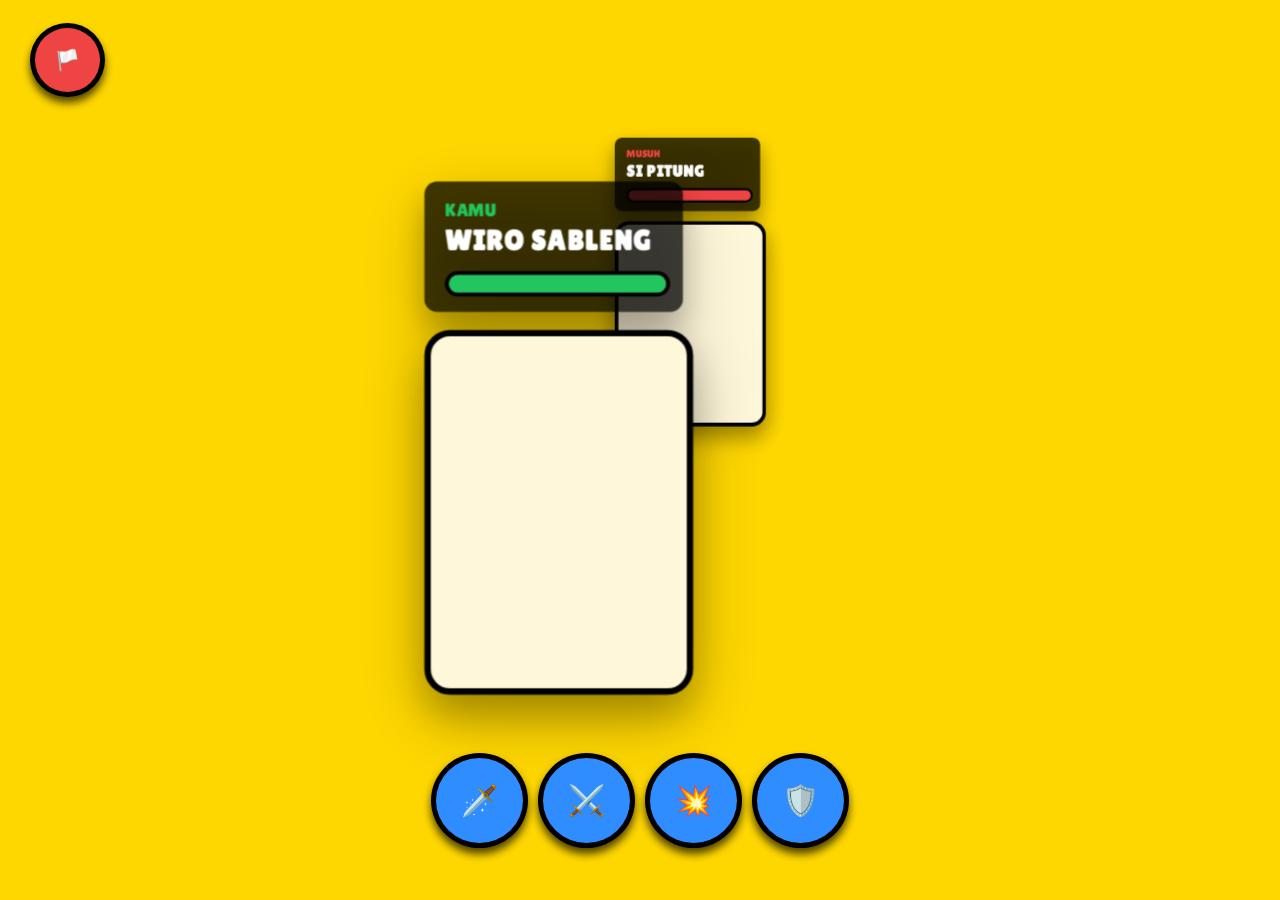
==== v4.0.0 copy/index.html @ 608581b6 "v4.0.0 run testing" ====
<!DOCTYPE html>
<html lang="id">
    <head>
        <meta charset="UTF-8">
        <meta name="viewport" content="width=device-width, initial-scale=1.0">
        <title>Khodam Rebellion</title> 
        <link rel="stylesheet" href="style.css">
    </head>
    <body>
        <!-- Title Intro Page -->
        <div class="intro">
            <h1>KHODAM <br> REBELLION</h1>
        </div>

        <!-- Unduh Konten Page -->
        <div class="early-caching">
            <div>
                <h1>MENGUNDUH KONTEN</h1>
                <div class="progress-bar">
                    <div class="progress-fill"></div>
                </div>
                <h1><span id="progress-text">0</span>%</h1>
            </div>
        </div>

        <!-- Main Lobby -->
        <div class="main-lobby">
            <div class="main-lobby-title-overlay">
                <h1 id="nama-khodam">WIRO SABLENG</h1>
            </div>
            <video autoplay muted loop id="background-video-main-lobby">
                <source src="wirosableng.mp4" type="video/mp4">
                Error: Tidak bisa lihat animasi Khodam.
            </video>
            <div class="input-name-overlay">
                <input type="text" id="player-name-input" placeholder="Ketik Nama Kamu . . .">
            </div>
            <div class="main-lobby-tombol-overlay">
                <button id="khodam-selection-button">👻🔄</button>
                <button id="play-button">BERTARUNG ▶</button>
            </div>
        </div>

        <!-- Khodam Selection Page -->
        <div class="khodam-selection">
            <div class="khodam-selection-title-overlay">
                <h1>Pilih Khodam</h1>
            </div>
            <div class="khodam-selection-cards">
                <div class="khodam-card">
                    <img src="wirosableng.png" alt="Wiro Sableng">
                    <h2>WIRO SABLENG</h2>
                </div>
                <div class="khodam-card">
                    <img src="sipitung.png" alt="Si Pitung">
                    <h2>SI PITUNG</h2>
                </div>
                <div class="khodam-card">
                    <img src="wirosableng.png" alt="Wiro Sableng">
                    <h2>WIRO SABLENG</h2>
                </div>
                <div class="khodam-card">
                    <img src="wirosableng.png" alt="Wiro Sableng">
                    <h2>WIRO SABLENG</h2>
                </div>
                <div class="khodam-card">
                    <img src="wirosableng.png" alt="Wiro Sableng">
                    <h2>WIRO SABLENG</h2>
                </div>
                <div class="khodam-card">
                    <img src="wirosableng.png" alt="Wiro Sableng">
                    <h2>WIRO SABLENG</h2>
                </div>
            </div>
            <div class="khodam-selection-button-overlay">
                <button class="khodam-option-button batalpilih-button"><span>❌</span><br> BATAL</button>
                <button class="khodam-option-button pilih-button"><span>✔️</span><br> PILIH</button>
            </div>
        </div>

        <!-- Cari Lawan Page -->
        <div class="cari-lawan">
            <h2>Mencari Lawan</h2>
            <h1>⌛</h1>
        </div>

        <!-- Gameplay -->
        <div class="gameplay">
            <div class="player combatant">
                <div class="status-card-player status-card">
                    <p class="label" id="nama-player">KAMU</p>
                    <h2 class="name" id="player-battle-name">WIRO SABLENG</h2>
                    <div class="hp-track">
                        <div class="hp-fill" id="player-hp-fill" style="width: 100%;"></div>
                    </div>
                </div>
                <div class="card-player battle-card">
                    <video class="card-art" autoplay muted loop>
                        <source src="wirosableng.mp4" type="video/mp4">
                    </video>
                </div>
            </div>
            <div class="opponent combatant">
                <div class="status-card-opponent status-card">
                    <p class="label" id="nama-opponent">MUSUH</p>
                    <h2 class="name" id="opponent-battle-name">SI PITUNG</h2>
                    <div class="hp-track">
                        <div class="hp-fill enemy-fill" id="opponent-hp-fill" style="width: 100%;"></div>
                    </div>
                </div>
                <div class="card-opponent battle-card">
                    <video class="card-art" autoplay muted loop>
                        <source src="sipitung.mp4" type="video/mp4">
                    </video>
                </div>
            </div>
        </div>
        <div class="surrender-overlay">
            <button class="surrender-button">🏳️</button>
        </div>
        <div class="action-menu-overlay">
            <button class="action-button">🗡️</button>
            <button class="action-button">⚔️</button>
            <button class="action-button">💥</button>
            <button class="action-button">🛡️</button>
        </div>

        <!-- Animasi Fullscreen -->
        <div class="fullscreen-animation-in-game">
            <video autoplay muted class="animasi-fullscreen-video">
                <source src="wirosableng.mp4" type="video/mp4">
            </video>
        </div>
        <div class="skip-animation-overlay">
            <button class="skip-animation-button">SKIP ⏭</button>
        </div>
        <div class="kata2-hero-overlay">
            <p id="kata2-hero">"Dunia ini memang panggung sandiwara"</p>
        </div>

        <script src="script.js"></script>
    </body>
</html>
---- v4.0.0 copy/style.css ----
@import url('https://fonts.googleapis.com/css2?family=Lilita+One&display=swap');

:root{margin: 0; padding: 0; box-sizing: border-box; font-family: 'Lilita One'}
body{padding: 0; margin: 0; background: #000;}
h1, h2, h3, h4, h5, h6{margin: 0; padding: 0;}

/* Title Intro Page */
.intro{
    background: #ffffff;
    color: #000000;
    display: flex;
    justify-content: center;
    align-items: center;
    height: 100vh;
    font-size: 35px;
    display: none;
}

/* Unduh Konten Page */
.early-caching{
    background: #ffffff;
    color: #000000;
    display: flex;
    justify-content: center;
    align-items: center;
    height: 100vh;
    display: none;
}
.early-caching div{
    display: flex;
    flex-direction: column;
    align-items: center;
    gap: 20px;
}
.progress-bar{
    width: 300px;
    height: 30px;
    background: #000000;
    overflow: hidden;
    border: solid 5px #000000;
    border-radius: 20px;
}
.progress-fill{
    margin-right: auto;
    height: 100%;
    background: #00ff00;
    width: 0%;
    transition: width 0.3s ease;
}

/* Main Lobby */
.main-lobby{
    background: #ffffff;
    color: #000000;
    height: 100vh;
    font-size: 20px;
    display: none;
}
.main-lobby-title-overlay{
    position: absolute;
    top: 0;
    left: 0;
    width: 100%;
    height: 100px;
    display: flex;
    justify-content: center;
    align-items: center;
    z-index: 1;
}
#nama-khodam{
    color: #fff;
    -webkit-text-stroke: 10px black;
    paint-order: stroke fill;
    font-size: 50px;
    font-family: 'Lilita One';
}
#background-video-main-lobby{
    position: absolute;
    top: 0;
    left: 0;
    width: 100%;
    height: 100%;
    object-fit: cover;
}
.input-name-overlay{
    position: absolute;
    bottom: 15%;
    left: 0;
    width: 100%;
    height: 200px;
    display: flex;
    justify-content: center;
    align-items: center;
}
#player-name-input{
    padding: 20px;
    font-size: 20px;
    border: 5px solid #000000;
    box-shadow: 0 6px 8px rgba(0, 0, 0, 0.695);
    border-radius: 20px;
    width: 365px;
    font-family: 'Lilita One';}
.main-lobby-tombol-overlay{
    position: absolute;
    bottom: 0;
    left: 0;
    width: 100%;
    height: 200px;
    display: flex;
    justify-content: center;
    align-items: center;
}
#khodam-selection-button{
    margin-right: 20px;
    padding: 20px;
    background: #2f8dff;
    border: 5px solid #000000;
    box-shadow: 0 6px 8px rgba(0, 0, 0, 0.695);
    border-radius: 20px;
    font-size: 30px;
    font-family: 'Lilita One';
    cursor: pointer;
}
#play-button{
    margin-left: 20px;
    padding: 20px;
    background: #2cff5d;
    border: 5px solid #000000;
    box-shadow: 0 6px 8px rgba(0, 0, 0, 0.695);
    border-radius: 20px;
    font-size: 30px;
    font-family: 'Lilita One';
    cursor: pointer;
}

/* Khodam Selection Page */
.khodam-selection{
    background: #db3bff;
    color: #000000;
    font-size: 20px;
    display: none;
}
.khodam-selection-title-overlay{
    position: fixed;
    top: 0;
    left: 0;
    width: 100%;
    height: 100px;
    display: flex;
    background-color: #ffffff;
    border-bottom: solid 5px #000000;
    justify-content: center;
    align-items: center;
    z-index: 1;
}
.khodam-selection-cards{
    padding-top: 130px;
    padding-bottom: 240px;
    width: 100%;
    display: flex;
    justify-content: center;
    align-items: center;
    flex-wrap: wrap;

}
.khodam-card{
    width: 150px;
    height: 280px;
    margin: 10px;
    padding: 10px;
    background: #ffffff;
    border: 5px solid #000000;
    box-shadow: 0 6px 8px rgba(0, 0, 0, 0.695);
    border-radius: 20px;
    font-size: 18px;
    font-family: 'Lilita One';
    cursor: pointer;
}
.khodam-card img{
    width: 100%;
    height: 200px;
    object-fit: cover;
    border-radius: 15px;
}
.khodam-card h2{
    margin: 10px 0 0 0;
    padding: 0;
    text-align: center;
}
.khodam-selection-button-overlay{
    position: fixed;
    bottom: 0;
    left: 0;
    width: 100%;
    height: 200px;
    display: flex;
    justify-content: center;
    align-items: center;
}
.khodam-option-button{
    margin: 0 20px;
    padding: 20px;
    background: #2f8dff;
    border: 5px solid #000000;
    box-shadow: 0 6px 8px rgba(0, 0, 0, 0.695);
    border-radius: 20px;
    font-size: 30px;
    font-family: 'Lilita One';
    cursor: pointer;
}
.batalpilih-button{
    background-color: rgb(255, 45, 45);
}
.pilih-button{
    background-color: rgb(45, 255, 45);
    display: none;
}

/* Cari Lawan Page */
.cari-lawan{
    position: absolute;
    display: flex;
    flex-direction: column;
    justify-content: center;
    align-items: center;
    width: 100%;
    margin: 0;
    padding: 0;
    height: 100vh;
    background: #ffffff;
    color: #000000;
    font-size: 20px;
    display: none;
} 
.cari-lawan h1{
    font-size: 50px;
    animation: putarLoading 2s linear infinite;
}
@keyframes putarLoading {
  from {
    transform: rotate(0deg);
  }
  to {
    transform: rotate(360deg);
  }
}

/* Gameplay */
.gameplay{
    position: relative;
    z-index: 0;
    overflow: hidden;
    width: 100%;
    height: 100vh;
    align-items: center;
    justify-content: center;
    background: gold;
    display: none;
}
.gameplay.active{
    display: flex;
}
.combatant{
    position: absolute;
    top: 0;
    left: 0;
    width: 180px;
    transform-origin: center center;
    will-change: transform;
    display: none;
}
.gameplay.active .combatant{
    display: block;
}
.status-card{
    width: 170px;
    padding: 14px 16px 12px;
    border-radius: 10px;
    background: rgba(0, 0, 0, 0.748);
    color: #ffffff;
    box-shadow: 0 14px 24px rgba(0, 0, 0, 0.25);
}
.status-card .label{margin: 0 0 6px 0;font-size: 14px;}
.status-card #nama-player{color: #22c55e;}.status-card #nama-opponent{color: #ef4444;}
.status-card .name{font-size: 22px;line-height: 1;letter-spacing: 1px;}
.hp-track{
    width: 100%;
    height: 14px;
    margin-top: 12px;
    overflow: hidden;
    border-radius: 999px;
    background: #333333;
    border: 3px solid rgb(0, 0, 0);
}
.hp-fill{
    height: 100%;
    border-radius: inherit;
    background: rgb(34, 197, 94);
}
.enemy-fill{
    background: rgb(239, 68, 68);
}
.battle-card{
    width: 180px;
    height: 255px;
    margin-top: 14px;
    padding: 10px;
    border: 5px solid #000000;
    border-radius: 20px;
    background: #fff7da;
    box-shadow: 0 16px 30px rgba(0, 0, 0, 0.24);
}
.card-art{
    width: 100%;
    height: 100%;
    border-radius: 15px;
    background-size: cover;
    background-position: center;
    object-fit: cover;
}
@media (max-width: 768px){
    .combatant{
        width: 140px;
    }
    .status-card{
        width: 142px;
        padding: 12px;
    }
    .status-card .name{
        font-size: 18px;
    }
    .battle-card{
        width: 140px;
        height: 200px;
    }
}

.action-menu-overlay{
    position: fixed;
    z-index: 2;
    bottom: 0;
    left: 0;
    width: 100%;
    height: 200px;
    display: flex;
    justify-content: center;
    align-items: center;
    /* display: none; */
}
/* .action-menu-overlay.active{
    display: flex;
} */
.action-button{
    margin: 0 5px;
    padding: 25px;
    background: #2f8dff;
    border: 5px solid #000000;
    box-shadow: 0 6px 8px rgba(0, 0, 0, 0.695);
    border-radius: 50%;
    font-size: 30px;
    font-family: 'Lilita One';
    cursor: pointer;
}

.surrender-overlay{
    position: fixed;
    z-index: 2;
    top: 0;
    left: 0;
    width: 100%;
    height: 120px;
    display: flex;
    justify-content: center;
    align-items: center;
    flex-direction: column;
    /* display: none; */
}
/* .surrender-overlay.active{
    display: flex;
} */
.surrender-button{
    margin: 0 auto 0 30px;
    padding: 20px;
    background: #ef4444;
    border: 5px solid #000000;
    box-shadow: 0 6px 8px rgba(0, 0, 0, 0.695);
    border-radius: 50%;
    font-size: 20px;
    font-family: 'Lilita One';
    cursor: pointer;
}

/* Animasi Fullscreen */
.fullscreen-animation-in-game{
    position: fixed;
    top: 0;
    left: 0;
    width: 100%;
    height: 100%;
    z-index: 5;
    /* display: none; */
}
/* .fullscreen-animation-in-game.active{
    display: block;
} */
.animasi-fullscreen-video{
    width: 100%;
    height: 100%;
    object-fit: cover;
    display: none;
}
.skip-animation-overlay{
    position: absolute;
    z-index: 6;
    top: 0;
    left: 0;
    width: 100%;
    height: 100px;
    display: flex;
    justify-content: center;
    align-items: center;
    display: none;
}
.skip-animation-button{
    margin: 0 30px 0 auto;
    padding: 10px 20px;
    background: #ffffff;
    border: 5px solid #000000;
    box-shadow: 0 6px 8px rgba(0, 0, 0, 0.695);
    border-radius: 10px;
    font-size: 18px;
    font-family: 'Lilita One';
    cursor: pointer;
}

.kata2-hero-overlay{
    color: #000000;
    position: absolute;
    z-index: 6;
    bottom: 0;
    left: 0;
    width: 100%;
    height: 80px;
    display: flex;
    justify-content: center;
    align-items: center;
    background: white;
    display: none;
}
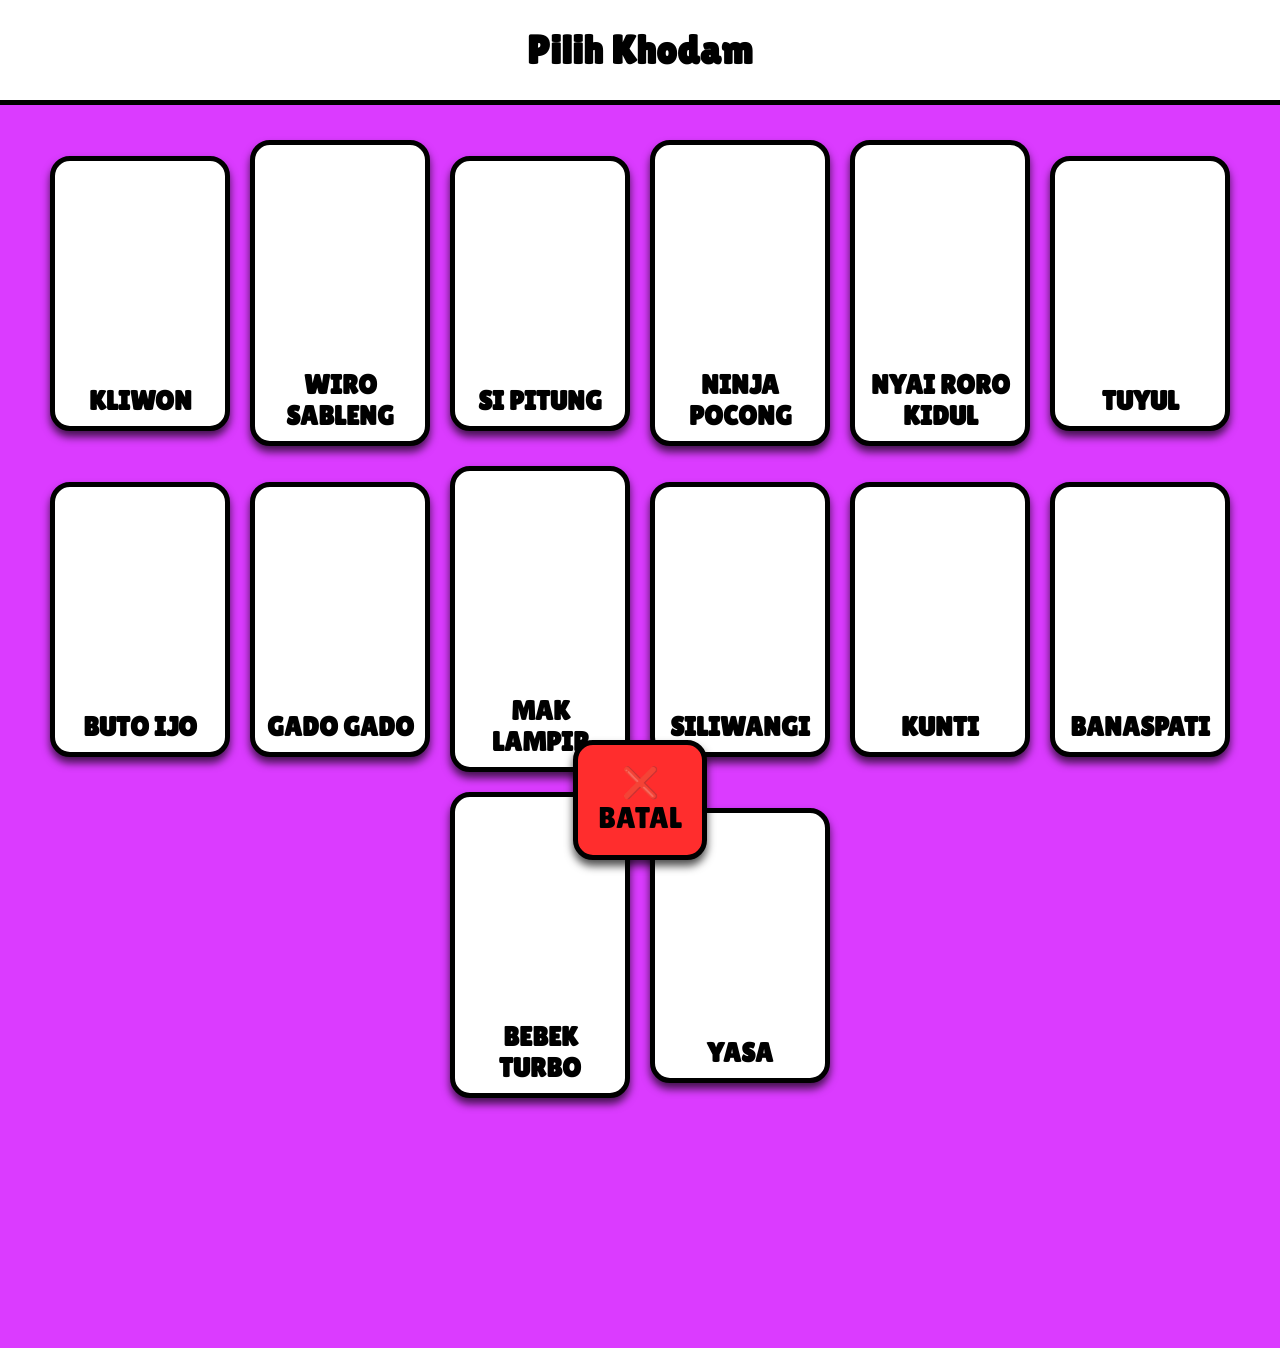
==== commit c42412d4: "finalize game asset and flow" ====
--- a/v4.0.0 copy/index.html
+++ b/v4.0.0 copy/index.html
@@ -26,10 +26,10 @@
         <!-- Main Lobby -->
         <div class="main-lobby">
             <div class="main-lobby-title-overlay">
-                <h1 id="nama-khodam">WIRO SABLENG</h1>
+                <h1 id="nama-khodam">SABLENG</h1>
             </div>
             <video autoplay muted loop id="background-video-main-lobby">
-                <source src="wirosableng.mp4" type="video/mp4">
+                <source src="animation/sableng.mp4" type="video/mp4">
                 Error: Tidak bisa lihat animasi Khodam.
             </video>
             <div class="input-name-overlay">
@@ -48,28 +48,60 @@
             </div>
             <div class="khodam-selection-cards">
                 <div class="khodam-card">
-                    <img src="wirosableng.png" alt="Wiro Sableng">
+                    <video src="animation/kliwon.mp4" alt="Kliwon" autoplay muted loop></video>
+                    <h2>KLIWON</h2>
+                </div>
+                <div class="khodam-card">
+                    <video src="animation/sableng.mp4" alt="Wiro Sableng" autoplay muted loop></video>
                     <h2>WIRO SABLENG</h2>
                 </div>
                 <div class="khodam-card">
-                    <img src="sipitung.png" alt="Si Pitung">
+                    <video src="animation/pitung.mp4" alt="Si Pitung" autoplay muted loop></video>
                     <h2>SI PITUNG</h2>
                 </div>
                 <div class="khodam-card">
-                    <img src="wirosableng.png" alt="Wiro Sableng">
-                    <h2>WIRO SABLENG</h2>
+                    <video src="animation/pepei.mp4" alt="Ninja Pocong" autoplay muted loop></video>
+                    <h2>NINJA POCONG</h2>
                 </div>
                 <div class="khodam-card">
-                    <img src="wirosableng.png" alt="Wiro Sableng">
-                    <h2>WIRO SABLENG</h2>
+                    <video src="animation/roro.mp4" alt="Nyai Roro Kidul" autoplay muted loop></video>
+                    <h2>NYAI RORO KIDUL</h2>
                 </div>
                 <div class="khodam-card">
-                    <img src="wirosableng.png" alt="Wiro Sableng">
-                    <h2>WIRO SABLENG</h2>
+                    <video src="animation/tuyul.mp4" alt="Tuyul" autoplay muted loop></video>
+                    <h2>TUYUL</h2>
                 </div>
                 <div class="khodam-card">
-                    <img src="wirosableng.png" alt="Wiro Sableng">
-                    <h2>WIRO SABLENG</h2>
+                    <video src="animation/kujo.mp4" alt="Buto Ijo" autoplay muted loop></video>
+                    <h2>BUTO IJO</h2>
+                </div>
+                <div class="khodam-card">
+                    <video src="animation/gadogado.mp4" alt="Gado Gado" autoplay muted loop></video>
+                    <h2>GADO GADO</h2>
+                </div>
+                <div class="khodam-card">
+                    <video src="animation/onibaba.mp4" alt="Mak Lampir" autoplay muted loop></video>
+                    <h2>MAK LAMPIR</h2>
+                </div>
+                <div class="khodam-card">
+                    <video src="animation/siliwangi.mp4" alt="Siliwangi" autoplay muted loop></video>
+                    <h2>SILIWANGI</h2>
+                </div>
+                <div class="khodam-card">
+                    <video src="animation/uni.mp4" alt="Kunti" autoplay muted loop></video>
+                    <h2>KUNTI</h2>
+                </div>
+                <div class="khodam-card">
+                    <video src="animation/bara.mp4" alt="Banaspati" autoplay muted loop></video>
+                    <h2>BANASPATI</h2>
+                </div>
+                <div class="khodam-card">
+                    <video src="animation/bebekturbo.mp4" alt="Bebek Turbo" autoplay muted loop></video>
+                    <h2>BEBEK TURBO</h2>
+                </div>
+                <div class="khodam-card">
+                    <video src="animation/yasa.mp4" alt="Yasa" autoplay muted loop></video>
+                    <h2>YASA</h2>
                 </div>
             </div>
             <div class="khodam-selection-button-overlay">
@@ -89,28 +121,28 @@
             <div class="player combatant">
                 <div class="status-card-player status-card">
                     <p class="label" id="nama-player">KAMU</p>
-                    <h2 class="name" id="player-battle-name">WIRO SABLENG</h2>
+                    <h2 class="name" id="player-battle-name">SABLENG</h2>
                     <div class="hp-track">
                         <div class="hp-fill" id="player-hp-fill" style="width: 100%;"></div>
                     </div>
                 </div>
                 <div class="card-player battle-card">
                     <video class="card-art" autoplay muted loop>
-                        <source src="wirosableng.mp4" type="video/mp4">
+                        <source src="animation/sableng.mp4" type="video/mp4">
                     </video>
                 </div>
             </div>
             <div class="opponent combatant">
                 <div class="status-card-opponent status-card">
                     <p class="label" id="nama-opponent">MUSUH</p>
-                    <h2 class="name" id="opponent-battle-name">SI PITUNG</h2>
+                    <h2 class="name" id="opponent-battle-name">PITUNG</h2>
                     <div class="hp-track">
                         <div class="hp-fill enemy-fill" id="opponent-hp-fill" style="width: 100%;"></div>
                     </div>
                 </div>
                 <div class="card-opponent battle-card">
                     <video class="card-art" autoplay muted loop>
-                        <source src="sipitung.mp4" type="video/mp4">
+                        <source src="animation/pitung.mp4" type="video/mp4">
                     </video>
                 </div>
             </div>
@@ -128,7 +160,7 @@
         <!-- Animasi Fullscreen -->
         <div class="fullscreen-animation-in-game">
             <video autoplay muted class="animasi-fullscreen-video">
-                <source src="wirosableng.mp4" type="video/mp4">
+                <source src="animation/sableng.mp4" type="video/mp4">
             </video>
         </div>
         <div class="skip-animation-overlay">
--- a/v4.0.0 copy/style.css
+++ b/v4.0.0 copy/style.css
@@ -138,7 +138,7 @@
     background: #db3bff;
     color: #000000;
     font-size: 20px;
-    display: none;
+    /* display: none; */
 }
 .khodam-selection-title-overlay{
     position: fixed;
@@ -165,7 +165,6 @@
 }
 .khodam-card{
     width: 150px;
-    height: 280px;
     margin: 10px;
     padding: 10px;
     background: #ffffff;
@@ -176,7 +175,7 @@
     font-family: 'Lilita One';
     cursor: pointer;
 }
-.khodam-card img{
+.khodam-card video{
     width: 100%;
     height: 200px;
     object-fit: cover;
@@ -257,9 +256,9 @@
     background: gold;
     display: none;
 }
-.gameplay.active{
-    display: flex;
-}
+/* .gameplay.active{
+    display: flex;
+} */
 .combatant{
     position: absolute;
     top: 0;
@@ -341,23 +340,23 @@
     bottom: 0;
     left: 0;
     width: 100%;
-    height: 200px;
-    display: flex;
-    justify-content: center;
-    align-items: center;
-    /* display: none; */
+    height: 150px;
+    display: flex;
+    justify-content: center;
+    align-items: center;
+    display: none;
 }
 /* .action-menu-overlay.active{
     display: flex;
 } */
 .action-button{
     margin: 0 5px;
-    padding: 25px;
+    padding: 20px;
     background: #2f8dff;
     border: 5px solid #000000;
     box-shadow: 0 6px 8px rgba(0, 0, 0, 0.695);
     border-radius: 50%;
-    font-size: 30px;
+    font-size: 25px;
     font-family: 'Lilita One';
     cursor: pointer;
 }
@@ -373,19 +372,19 @@
     justify-content: center;
     align-items: center;
     flex-direction: column;
-    /* display: none; */
+    display: none;
 }
 /* .surrender-overlay.active{
     display: flex;
 } */
 .surrender-button{
     margin: 0 auto 0 30px;
-    padding: 20px;
+    padding: 15px;
     background: #ef4444;
     border: 5px solid #000000;
     box-shadow: 0 6px 8px rgba(0, 0, 0, 0.695);
     border-radius: 50%;
-    font-size: 20px;
+    font-size: 15px;
     font-family: 'Lilita One';
     cursor: pointer;
 }
